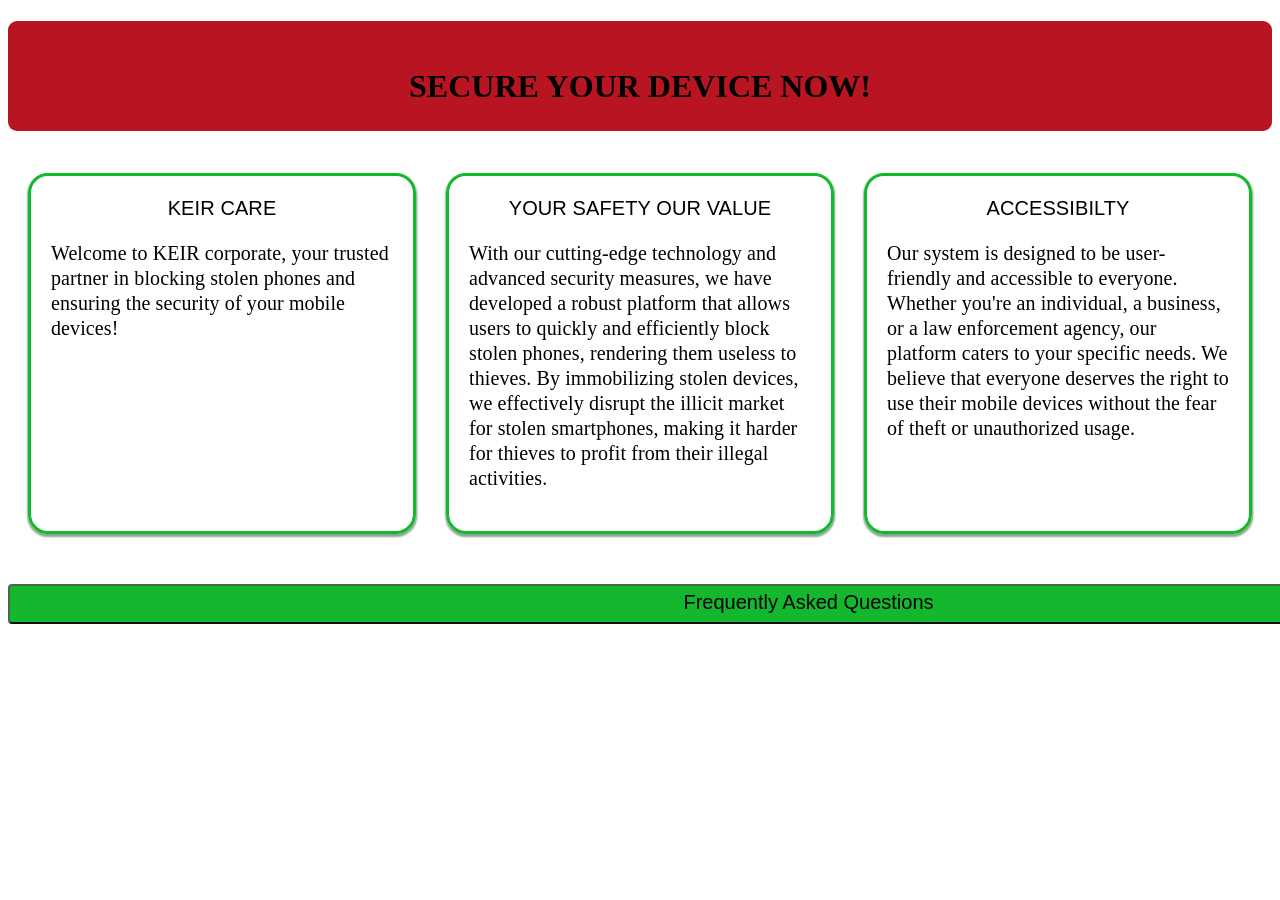
==== homepage.html @ 37306166 "Add files via upload" ====
<!DOCTYPE html>
<html>
  <head>
    <title>KEIR SYSTEM</title>
    <link rel="stylesheet" href="style.css">
    <link rel="stylesheet" href="main.css">
  </head>
    <body>
      <main>
        <div><h1>SECURE YOUR DEVICE NOW!  </h1></div>
       
          <div class="main-body-div">
          <div class="body-desription">
            <div class="main-title">KEIR CARE</div>
             <div class="title-description">
              <P> 
                Welcome to KEIR corporate, your trusted partner in blocking stolen phones and ensuring the security of your mobile devices! 
               </P>
             </div>
           </div>
          <div class="body-desription">
            <div class="main-title">YOUR SAFETY OUR VALUE</div>
            <div class="title-description"> 
              <p> With our cutting-edge technology and advanced security measures, we have developed a robust platform that allows users to quickly and efficiently block stolen phones, rendering them useless to thieves. By immobilizing stolen devices, we effectively disrupt the illicit market for stolen smartphones, making it harder for thieves to profit from their illegal activities.
            </p>
          </div>
          </div>
          <div class="body-desription">
           <div class="main-title">ACCESSIBILTY</div>
            <div class="title-description"><p>
              Our system is designed to be user-friendly and accessible to everyone. Whether you're an individual, a business, or a law enforcement agency, our platform caters to your specific needs. We believe that everyone deserves the right to use their mobile devices without the fear of theft or unauthorized usage.
              </p></div>
          </div>
          </div>
      </main>
     <section>
      <div class="dropdown"><button>Frequently Asked Questions</button>
        <div class="dropdown-content">
          <ul>
            <a href="#"><li>What is phone blocking?</li></a>
            <a href="#"><li>How does phone blocking work?</li></a>
            <a href="#"><li>Can I block my lost phone?</li></a>
            <a href="#"><li>What information do I need to block my phone?</li></a>
            <a href="#"><li>Will blocking my phone erase my data?</li></a>
            <a href="#"><li>Can a blocked phone be unblocked?</li></a>
          </ul>
        </div>
        </div>
  
     </section>
    </body>
</html>
---- style.css ----
ul li{
  list-style: none;
  letter-spacing: 0.2px;
  line-height: 24px;
}
.dropdown button{
  display:flex;
  justify-content: center;
  width: 1601px;
  height: 40px;
  font-size: 20px;
    border-color: #4a664e;
    background-color: #14b82f;
    border-radius: 4px;
    padding: 5px 5px;
   
  
}
.dropdown{
  display: inline-block;
  position: relative;
}
.dropdown-content{
  display: none;
  position: absolute;
  width:100%;
  overflow: auto;
  letter-spacing: 0.2px;
  line-height: 25px;
  font-size: 20px;
  box-shadow:  0px 10px 10px 0px rgba(0,0,0,0.4);

}
.dropdown:hover .dropdown-content{
  display: block;
}
.dropdown-content a{
  display: block;
  color: #000000;
  padding: 5px;
  text-decoration: none;
 
}
.dropdown-content a:hover{
  background-color: #e7eee9;
  
}
---- main.css ----
main div h1{
  display: flex;
  justify-content: center;
  align-items: center;
  background-color: #b81422;
  padding: 20px 0px 0px 0px;
  height: 90px;
  border-radius: 9px;
  }
  

  main div.main-body-div{
    display:grid;
    grid-template-columns: 1fr 1fr 1fr;
    column-gap: 30px;
    padding: 20px 20px 20px 20px;
    margin-bottom: 30px;
   
  
  }
  .body-desription{
    padding: 20px;
    border-style: solid;
    border-radius: 20px;
    border-color: #14b82f;
    box-shadow: 0.2px 2px 2px 1px #87a58c ;
    letter-spacing: 0.1px;
    line-height: 25px;
    font-size: 20px;
  
  }
  .body-desription:hover{
    background-color: #e7eee9;
  }
  div .main-title{
    font-family: 'Franklin Gothic Medium', 'Arial Narrow', Arial, sans-serif;
    font-size: 20px; 
    display: flex;
    justify-content: center;
    
  }
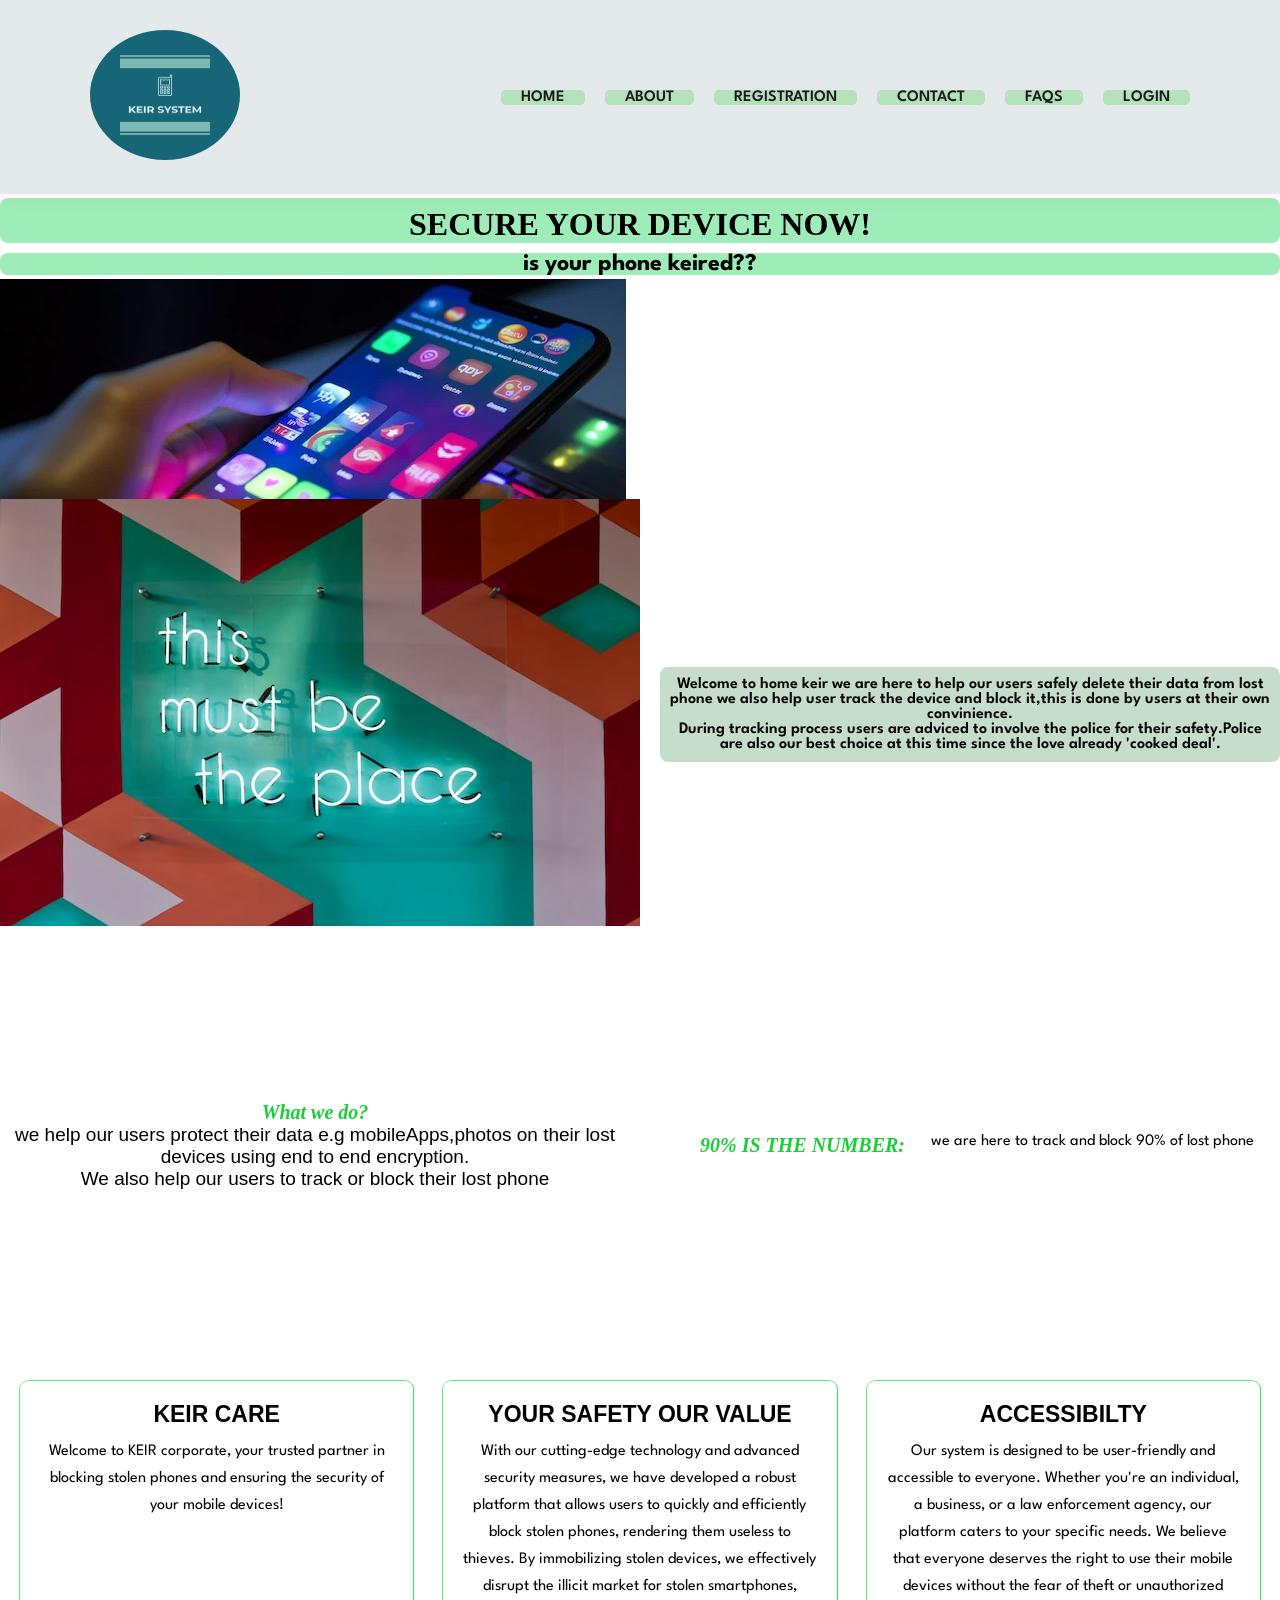
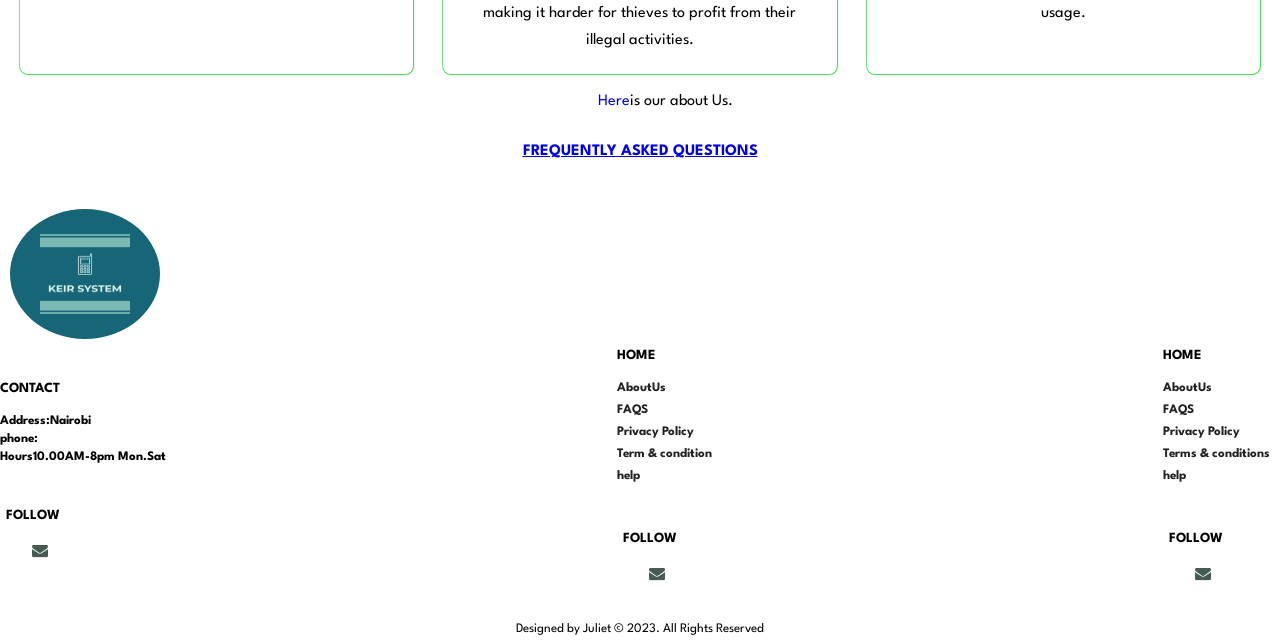
==== commit 82e4aa45: ""worked on linking some pages and logo image"" ====
--- a/homepage.html
+++ b/homepage.html
@@ -1,52 +1,201 @@
 <!DOCTYPE html>
 <html>
+
   <head>
     <title>KEIR SYSTEM</title>
-    <link rel="stylesheet" href="style.css">
-    <link rel="stylesheet" href="main.css">
+    <meta charset="UTF-8">
+    <meta http-equiv="X-UA-Compatible" content="IE=edge">
+    <meta name="viewport" content="width=device-width, initial-scale=1.0">
+
+    <link rel="stylesheet" href="navbar.css">
+    <link rel="stylesheet" href="asset/all.css">
+    <!-- <link rel="stylesheet" href="homepage.css"> -->
+
+    <link rel="stylesheet" href="https://cdnjs.cloudflare.com/ajax/libs/font-awesome/4.7.0/css/font-awesome.min.css">
+    <link rel="preconnect" href="https://fonts.gstatic.com/" crossorigin>
+    <link rel="stylesheet" href="https://fonts.googleapis.com/css2?family=Poppins:wght@400;500&display=swap">
+
   </head>
-    <body>
-      <main>
-        <div><h1>SECURE YOUR DEVICE NOW!  </h1></div>
-       
-          <div class="main-body-div">
-          <div class="body-desription">
-            <div class="main-title">KEIR CARE</div>
-             <div class="title-description">
-              <P> 
-                Welcome to KEIR corporate, your trusted partner in blocking stolen phones and ensuring the security of your mobile devices! 
-               </P>
-             </div>
-           </div>
-          <div class="body-desription">
-            <div class="main-title">YOUR SAFETY OUR VALUE</div>
-            <div class="title-description"> 
-              <p> With our cutting-edge technology and advanced security measures, we have developed a robust platform that allows users to quickly and efficiently block stolen phones, rendering them useless to thieves. By immobilizing stolen devices, we effectively disrupt the illicit market for stolen smartphones, making it harder for thieves to profit from their illegal activities.
-            </p>
-          </div>
-          </div>
-          <div class="body-desription">
-           <div class="main-title">ACCESSIBILTY</div>
-            <div class="title-description"><p>
-              Our system is designed to be user-friendly and accessible to everyone. Whether you're an individual, a business, or a law enforcement agency, our platform caters to your specific needs. We believe that everyone deserves the right to use their mobile devices without the fear of theft or unauthorized usage.
-              </p></div>
-          </div>
-          </div>
-      </main>
-     <section>
-      <div class="dropdown"><button>Frequently Asked Questions</button>
-        <div class="dropdown-content">
-          <ul>
-            <a href="#"><li>What is phone blocking?</li></a>
-            <a href="#"><li>How does phone blocking work?</li></a>
-            <a href="#"><li>Can I block my lost phone?</li></a>
-            <a href="#"><li>What information do I need to block my phone?</li></a>
-            <a href="#"><li>Will blocking my phone erase my data?</li></a>
-            <a href="#"><li>Can a blocked phone be unblocked?</li></a>
-          </ul>
-        </div>
-        </div>
-  
-     </section>
-    </body>
+
+  <body>
+    <section id="header">
+      <a href="./homepage.html"><img class="logo-img" src="logo.png"></a>
+      <div>
+        <ul id="navbar">
+          <li class="active"><a href="./homepage.html">HOME</a></li>
+          <li><a href="./aboutUs.html">ABOUT</a></li>
+          <li><a href="./KEIRregister.html">REGISTRATION</a></li>
+          <li><a href="./contact.html">CONTACT</a></li>
+          <li><a href="./FAQs.html">FAQS</a></li>
+          <li><a href="./login.html">LOGIN</a></li>
+
+
+
+      </div>
+
+    </section>
+    <main>
+      <div>
+        <h1>SECURE YOUR DEVICE NOW! </h1>
+      </div>
+      <div>
+        <h2>is your phone keired??</h2>
+      </div>
+      <div class="holdingphoneImage">
+        <img class="phoneImage" src="Images/51f6ba2b-4067-4488-bf45-29a40af8ccab.jpg">
+      </div>
+      <div class="keired-phone">
+        <div class="keired-phone-first-description">
+          <div class="tim-mossholder-img"><img src="Images/tim-mossholder-GOMhuCj-O9w-unsplash.jpg">
+          </div>
+          <div class="keired-phone-image-paragraph">
+            <p>
+              Welcome to home keir we are here to help our users safely delete their data from lost phone we also help
+              user track the device and block it,this is done by users at their own convinience.
+            </p>
+            <p>
+              During tracking process users are adviced to involve the police for their safety.Police are also our best
+              choice at this time since the love already 'cooked deal'.
+            </p>
+          </div>
+        </div>
+        <div class="keired-phone-first-description">
+          <div>
+            <h3>What we do?</h3>
+            <ul>
+              <ol>
+                we help our users protect their data e.g mobileApps,photos on their lost devices using end to end
+                encryption.
+              </ol>
+              <ol>
+                We also help our users to track or block their lost phone
+              </ol>
+            </ul>
+          </div>
+          <div class=".keired-phone-first-description-percentage"> <span>
+              <h3>90% IS THE NUMBER:</h3>
+            </span>
+            <p>we are here to track and block 90% of lost phone</p>
+          </div>
+        </div>
+      </div>
+
+      <div class="main-body-div">
+        <div class="body-desription">
+          <div class="main-title"> KEIR CARE </div>
+          <div class="title-description">
+            <P>
+              Welcome to KEIR corporate, your trusted partner in blocking stolen phones and ensuring the security of
+              your mobile devices!
+            </P>
+          </div>
+        </div>
+        <div class="body-desription">
+          <div class="main-title">YOUR SAFETY OUR VALUE</div>
+          <div class="title-description">
+            <p> With our cutting-edge technology and advanced security measures, we have developed a robust platform
+              that allows users to quickly and efficiently block stolen phones, rendering them useless to thieves. By
+              immobilizing stolen devices, we effectively disrupt the illicit market for stolen smartphones, making it
+              harder for thieves to profit from their illegal activities.
+            </p>
+          </div>
+        </div>
+        <div class="body-desription">
+          <div class="main-title">ACCESSIBILTY</div>
+          <div class="title-description">
+            <p>
+              Our system is designed to be user-friendly and accessible to everyone. Whether you're an individual, a
+              business, or a law enforcement agency, our platform caters to your specific needs. We believe that
+              everyone deserves the right to use their mobile devices without the fear of theft or unauthorized usage.
+            </p>
+          </div>
+        </div>
+      </div>
+    </main>
+
+    <!-- About us section -->
+    <section>
+      <div class="aboutUs">
+        <p>
+          <a href="aboutUs.html" class="aboutusLink"> <span> Here </span> </a>is our about Us.
+        </p>
+      </div>
+    </section>
+
+    <!-- Frequently Asked Questions section -->
+    <section>
+      <div class="dropdown">
+        <a href="FAQs.html">
+          <h4>Frequently Asked Questions</h4>
+
+
+        </a>
+      </div>
+
+    </section>
+    <footer class="section-pl1">
+      <div class="col">
+        <a href="./homepage.html"><img class="logo-img" src="logo.png" alt=""></a>
+        <h4>Contact</h4>
+        <p><strong>Address:</strong>Nairobi</p>
+        <p><strong>phone:</strong></p>
+        <p><strong>Hours</strong>10.00AM-8pm Mon.Sat</p>
+        <div class="follow">
+          <h4>follow</h4>
+          <div class="icon">
+            <i class="fa-brands fa-facebook-f"></i>
+            <i class="fa-brands fa-twitter"></i>
+            <i class="fa-brands fa-linkedin-in"></i>
+            <i class="fa fa-envelope"></i>
+            <i class="fa-brands fa-youtube"></i>
+
+          </div>
+        </div>
+      </div>
+      <div class="col2">
+        <h4>home</h4>
+        <a href="#"> AboutUs</a>
+        <a href="#"> FAQS</a>
+        <a href="#"> Privacy Policy</a>
+        <a href="#"> Term & condition</a>
+        <a href="#"> help</a>
+        <div class="follow">
+          <h4>follow</h4>
+          <div class="icon">
+            <i class="fa-brands fa-facebook-f"></i>
+            <i class="fa-brands fa-twitter"></i>
+            <i class="fa-brands fa-linkedin-in"></i>
+            <i class="fa fa-envelope"></i>
+            <i class="fa-brands fa-youtube"></i>
+
+          </div>
+        </div>
+      </div>
+
+      <div class="col2">
+        <h4>home</h4>
+        <a href="#"> AboutUs</a>
+        <a href="#"> FAQS</a>
+        <a href="#">Privacy Policy</a>
+        <a href="#">Terms & conditions</a>
+        <a href="#"> help</a>
+        <div class="follow">
+          <h4>follow</h4>
+          <div class="icon">
+            <i class="fa-brands fa-facebook-f"></i>
+            <i class="fa-brands fa-twitter"></i>
+            <i class="fa-brands fa-linkedin-in"></i>
+            <i class="fa fa-envelope"></i>
+            <i class="fa-brands fa-youtube"></i>
+
+          </div>
+        </div>
+      </div>
+      <div class="copyright">
+        <p>Designed by Juliet © 2023. All Rights Reserved</p>
+      </div>
+
+    </footer>
+  </body>
+
 </html>
--- a/navbar.css
+++ b/navbar.css
@@ -0,0 +1,672 @@
+@import url("https://fonts.googleapis.com/css2?family=Spartan:wght@100;200;300;400;500;600;700;800;900&display=swap");
+
+* {
+    margin: 0;
+    padding: 0;
+    box-sizing: border-box;
+    font-family: "Spartan", sans-serif;
+}
+
+
+body {
+    width: 100%;
+}
+
+/* h1 {
+    font-size: 50px;
+    line-height: 64px;
+    color: #222;
+    margin-bottom: 20p;
+}
+
+h2 {
+    font-size: 46px;
+    line-height: 34px;
+    color: #6f87cc;
+
+}
+
+h3 {
+    font-size: 50px;
+    line-height: 64px;
+    color: #222;
+
+}
+
+h4 {
+    font-size: 20px;
+    /*line-height: 64px;
+    color: #222;
+}
+
+h6 {
+    font-size: 12px;
+    font-weight: 700;
+}
+
+p {
+    font-size: 16px;
+    color: #465b52;
+    margin: 15px 0 20px 0;
+} */
+
+#header {
+    display: flex;
+    justify-content: space-between;
+    align-items: center;
+    padding: 20px 80px;
+    background: #e4e9eb;
+    box-shadow: 0 5px 15px rgba(216, 35, 35, 0.06);
+    z-index: 999;
+    position: sticky;
+    top: 0;
+    left: 0;
+}
+
+.logo-img {
+    height: 130px;
+    width: 150px;
+    margin-top: 10px;
+    cursor: pointer;
+    margin-bottom: 10px;
+    margin-left: 10px;
+    border-radius: 50%;
+}
+
+.logo-img:hover {
+    transform: scale(1.5);
+}
+
+
+#navbar {
+    display: flex;
+    align-items: center;
+    justify-content: space-between;
+
+
+}
+
+#navbar li {
+    list-style: none;
+    position: relative;
+    padding: 0px 20px;
+}
+
+#navbar li a {
+    text-decoration: none;
+    font-size: 16px;
+    font-weight: 600;
+    color: #1a1a1a;
+    transition: 0.3 ease;
+}
+
+
+#navbar li a:hover,
+#navbar li a.active {
+    color: rgb(13, 13, 144);
+}
+
+
+
+
+#navbar li a:hover::after,
+#navbar li a.active::after {
+    content: "";
+    width: 30px;
+    height: 2px;
+    background-color: #eaeaf0;
+    bottom: -4;
+    left: 20px;
+}
+
+span {
+    float: left;
+    padding-left: 50px;
+}
+
+#welcome {
+    background-image: url("img/1.jpg");
+    background-color: rgb(246, 246, 238);
+    display: flex;
+    height: 90vh;
+    width: 100%;
+    background-size: cover;
+    flex-direction: column;
+    justify-content: center;
+    align-items: flex-start;
+    padding: 0px 80px;
+    background-position: top 34% right 0;
+
+}
+
+#welcome a button {
+    font-size: 140x;
+    font-weight: 600;
+    padding: 15px 30px;
+    color: #000;
+    border-color: #abe00c;
+    border-radius: 20px;
+    cursor: pointer;
+    border: none;
+    outline: none;
+    transition: 0.2s;
+    margin-top: 10px;
+}
+
+
+
+
+#welcome a {
+    color: #1a1a1a;
+    text-decoration: none;
+}
+
+.section-whyus {
+    text-align: center;
+    margin: 20px 20px 20px 20px;
+
+
+}
+
+#testimonials {
+    text-align: center;
+    margin-top: 20px;
+
+}
+
+#testimonials .rentals {
+    flex-direction: row;
+    display: flex;
+    flex-wrap: wrap;
+    justify-content: space-between;
+    padding-top: 20px;
+    width: 100%;
+
+}
+
+#testimonials .rentals .rentals1 {
+    width: 49%;
+    height: fit-content;
+    position: relative;
+    margin-bottom: 10px;
+    border-radius: 0px;
+    margin-left: 0%
+}
+
+#testimonials .rentals .rentals1 img {
+    width: 100%;
+    height: fit-content;
+    position: relative;
+    margin-bottom: 10px;
+    border-radius: 0px;
+    margin-left: 0%;
+    padding: 10px;
+}
+
+#testimonials .rentals .text {
+    width: 49%;
+    height: fit-content;
+    position: relative;
+    margin-bottom: 10px;
+    border-radius: 0px;
+    margin-left: 0%
+}
+
+#testimonials .rentals .text .text-content {
+    width: 100%;
+    height: fit-content;
+    position: relative;
+    margin-bottom: 10px;
+    border-radius: 0px;
+    margin-left: 0%;
+    padding: 70px 10px;
+}
+
+
+#testimonials .rentals .text .star {
+    padding-bottom: 0px;
+}
+
+#testimonials .rentals .text .star i {
+    font-size: 12px;
+    color: rgb(243, 181, 25);
+}
+
+#testimonials .pro-container {
+    display: flex;
+    flex-wrap: wrap;
+    justify-content: space-between;
+    padding-top: 20px;
+}
+
+#testimonials .pro {
+    width: 23%;
+    min-width: 250px;
+    padding: 10px 12px;
+    border: 1px solid #d0d3c9;
+    border-radius: 25px;
+    cursor: pointer;
+    box-shadow: 20px 20px 30px rgba(0, 0, 0, 0.02);
+    margin: 15px 0px;
+    transition: 0.2s ease;
+    position: relative;
+}
+
+#testimonials .pro img {
+    width: 100%;
+    height: fit-content;
+    position: relative;
+    margin-bottom: 10px;
+    border-radius: 0px;
+    margin-left: 0%;
+
+
+
+}
+
+#testimonials .des {
+    padding: 10px 0;
+    text-align: start;
+}
+
+#testimonials .pro:hover {
+    box-shadow: 20px 20px 30px rgba(0, 0, 0, 0.06);
+}
+
+#testimonials .pro .des span {
+    color: #323030
+}
+
+#testimonials .pro .des h5 {
+    padding-top: 7px;
+    color: #1a0a0a;
+    font-size: 14p;
+}
+
+#testimonials .pro .des .star {
+    padding-bottom: 0px;
+}
+
+#testimonials .pro .des i {
+    font-size: 12px;
+    color: rgb(243, 181, 25);
+}
+
+.about1 {
+    width: 80%;
+    padding-left: 50px;
+    margin: 70px 100px;
+    align-items: center;
+    font-weight: 700;
+    background-color: #a8c2e5;
+    height: 200px;
+    border-radius: 20px;
+    padding-top: 30px;
+
+}
+
+.aboutinfo1 {
+    font-weight: 700;
+
+}
+
+
+.about {
+    display: flex;
+    flex-wrap: wrap;
+    justify-content: space-between;
+    padding: 0 80px;
+    margin-top: 20px;
+}
+
+.about .about-box {
+    display: flex;
+    flex-direction: column;
+    justify-content: center;
+    align-items: start;
+    background-image: url("img/banner/b14.png");
+    min-width: 30%;
+    height: 30vh;
+    background-size: cover;
+    background-position: center;
+    padding: 20px;
+    margin-bottom: 20px;
+    border-radius: 20px;
+    background-repeat: no-repeat;
+    background-color: hsla(250, 86%, 37%, 0.969);
+
+
+}
+
+
+.about .about-box h2 {
+    color: #fff;
+    font-weight: 900;
+    font-size: 22px;
+}
+
+.about .about-box h3 {
+    color: #1b0202;
+    font-weight: 800;
+    font-size: 15px;
+}
+
+.about .about-box2 {
+    align-items: center;
+    background-image: url("img/banner/b14.png");
+    background-repeat: no-repeat;
+    background-color: hsla(250, 85%, 35%, 0.882);
+    background-position: 20px 30px;
+    padding: 20px;
+}
+
+.about .about-box3 {
+    align-items: center;
+    background-image: url("img/banner/b14.png");
+    background-repeat: no-repeat;
+    background-color: hsla(250, 92%, 41%, 0.882);
+    background-position: 20px 30px;
+    padding: 20px;
+    height: 40vh;
+}
+
+#testimonials-area {
+    width: 100%;
+    height: 80px;
+    background-color: blue;
+    text-align: center;
+
+}
+
+.testimonials-area {
+    display: flex;
+    flex-wrap: wrap;
+    flex-direction: column;
+    justify-content: space-between;
+    padding: 0 80px;
+    margin-top: 40px;
+    width: 80%;
+}
+
+.testimonials-area h4 {
+    margin-top: 10px;
+    color: #1b0202;
+    font-weight: 800;
+    font-size: 15px;
+    width: 100%;
+}
+
+.testimonials-area .testimonials-box {
+
+    display: flex;
+    flex-direction: column;
+    justify-content: center;
+    align-items: start;
+    width: 30%;
+    height: 30vh;
+    background-size: cover;
+    background-position: center;
+    padding: 20px;
+    margin-bottom: 20px;
+    border-radius: 20px;
+    background-repeat: no-repeat;
+    background-color: hsla(248, 11%, 86%, 0.969);
+
+}
+
+.testimonials-area .testimonials-box h2 {
+    color: #000;
+    font-weight: 800px;
+    font-size: 15px;
+
+}
+
+.testimonials-area .testimonials-box2 {
+
+    display: flex;
+    flex-direction: column;
+    justify-content: center;
+    align-items: start;
+    width: 30%;
+    height: 30vh;
+    background-size: cover;
+    background-position: center;
+    padding: 20px;
+    margin-bottom: 20px;
+    border-radius: 20px;
+    background-repeat: no-repeat;
+    background-color: hsla(248, 11%, 86%, 0.969);
+
+}
+
+.testimonials-box3 {
+
+    display: flex;
+    flex-direction: column;
+    justify-content: center;
+    align-items: start;
+    width: 30%;
+    height: 30vh;
+    background-size: cover;
+    background-position: center;
+    padding: 20px;
+    margin-bottom: 20px;
+    border-radius: 20px;
+    background-repeat: no-repeat;
+    background-color: hsla(248, 11%, 86%, 0.969);
+
+}
+
+input[type=text],
+input[type=tel],
+textarea {
+    width: 100%;
+    padding: 12px;
+    border: 1px solid #ccc;
+    border-radius: 4px;
+    resize: vertical
+}
+
+label {
+    padding: 12px 12px 12px 0px;
+    display: inline-block;
+}
+
+input[type=submit] {
+    background-color: #1d04aa;
+    color: white;
+    padding: 12px 20px;
+    border: none;
+    border-radius: 4px;
+    cursor: pointer;
+    float: right;
+}
+
+input[type=submit]:hover {
+    background-color: #d3d61a;
+}
+
+.container {
+    border-radius: 5px;
+    background-color: #f2f2f2;
+    padding: 20px;
+    width: 70;
+    flex-direction: column;
+}
+
+col-25 {
+    float: left;
+    width: 25%;
+    margin-top: 6px;
+}
+
+col-75 {
+    float: left;
+    width: 75%;
+    margin-top: 6px;
+}
+
+.row::after {
+    content: "";
+    display: table;
+    clear: both;
+}
+
+.contact {
+    text-align: center;
+    margin-top: 20px;
+}
+
+.contact-section1 {
+    background-color: grey;
+}
+
+.contact .contact-section2 {
+    margin-top: 20px;
+}
+
+.contactus {
+
+    border: solid 1px;
+    padding: 20px 80px;
+    margin-top: 100px;
+    width: 82%;
+    margin-left: 20px;
+    box-shadow: 10px 20px #9e9b9d;
+    margin-bottom: 10px;
+    border-radius: 50px;
+    margin-bottom: 30px;
+}
+
+
+
+#newsletters {
+    display: flex;
+    justify-content: space-between;
+    flex-wrap: wrap;
+    align-items: center;
+    background-image: url("img/banner/b14.png");
+    background-repeat: no-repeat;
+    background-color: hsla(250, 90%, 35%, 0.882);
+    background-position: 20px 30px;
+    padding: 20px;
+}
+
+#newsletters h4 {
+    font-size: 25px;
+    line-height: 20px;
+    font-weight: 700;
+    padding-top: 20px;
+    color: #f5f5f5;
+
+}
+
+#newsletters p {
+    font-size: 14px;
+    font-weight: 600;
+    color: #a6acbd;
+
+}
+
+#newsletters span {
+    color: rgb(206, 196, 49);
+}
+
+#newsletters .form {
+    display: flex;
+    width: 40%;
+}
+
+#newsletters .form input {
+    height: 3.125rem;
+    padding: 0 1.5em;
+    font-size: 14px;
+    width: 100%;
+    border: 1px solid transparent;
+    border-radius: 4px;
+    outline: none;
+    border-top-right-radius: 0px;
+    border-bottom-right-radius: 0px;
+
+}
+
+#newsletters .form button {
+    background-color: #088;
+    color: #f5f5f5;
+    white-space: nowrap;
+    border-top-left-radius: 0px;
+    border-bottom-left-radius: 0px;
+    padding-right: 10px;
+}
+
+
+footer {
+    padding-top: 20px;
+    display: flex;
+    flex-wrap: wrap;
+    justify-content: space-between;
+}
+
+
+
+footer .col {
+    display: flex;
+    flex-direction: column;
+    flex-wrap: wrap;
+    align-items: flex-start;
+    margin-bottom: 20px;
+    padding-top: 20px;
+    margin-right: 10px;
+    font-weight: 700;
+}
+
+footer .col2 {
+    display: flex;
+    flex-direction: column;
+    flex-wrap: wrap;
+    align-items: flex-start;
+    margin-bottom: 20px;
+    padding-top: 20px;
+    margin-right: 10px;
+    font-weight: 700;
+    padding-top: 150px;
+
+}
+
+footer h4 {
+    font-size: 14px;
+    padding-bottom: 20px;
+}
+
+footer p {
+    font-size: 13px;
+    margin: 0 0 6px 0;
+}
+
+footer a {
+    font-size: 13px;
+    text-decoration: none;
+    color: #222;
+    margin-bottom: 10px;
+}
+
+footer .follow {
+    margin-top: 20px;
+}
+
+footer .follow i {
+    color: #465b52;
+    padding-right: 4px;
+    cursor: pointer;
+}
+
+footer .follow i:hover,
+footer a:hover {
+    color: #088178;
+}
+
+footer .copyright {
+    width: 100%;
+    text-align: center;
+    padding-top: 20px;
+}
--- a/asset/all.css
+++ b/asset/all.css
@@ -0,0 +1,192 @@
+
+/* *****************homepage css******* */
+h1 {
+  display: flex;
+  justify-content: center;
+  align-items: center;
+  font-family: 'Times New Roman', Times, serif;
+  border-radius: 8px;
+  padding-top: 8px;
+  background-color: #9eecb7;
+  margin-top: 4px;
+  margin-bottom: 10px;
+  }
+  h2 {
+    display: flex;
+    justify-content: center;
+    align-items: center;
+    border-radius: 8px;
+    background-color: #9eecb7;
+    margin-top: 4px;
+    margin-bottom: 4px;
+    }
+    .containerholdingphoneImage {
+      width: 100%;
+      margin: 0 auto;
+      margin-bottom: 8px;
+    }
+    .holdingphoneImage {
+    height: 220px;
+    border-radius: 8px;
+    }
+.keired-phone {
+  display: grid;
+  grid-template-rows: 1fr 1fr;
+}
+
+.keired-phone-first-description {
+display: grid;
+grid-template-columns: 1fr 1fr;
+column-gap: 20px;
+justify-content: center;
+align-items: center;
+text-align: center;
+}
+.keired-phone-image-paragraph {
+background-color: #c5ddca;
+padding: 10px 10px;
+border-radius: 8px;
+font-weight: 600;
+}
+div h3 {
+  font-family:'Times New Roman', Times, serif;
+  font-style: italic;
+  color: #17cf36;
+  font-weight: 900;
+  font-size: 20px;
+}
+ul ol {
+font-family:'Gill Sans', 'Gill Sans MT', Calibri, 'Trebuchet MS', sans-serif;
+font-size: 19px;
+}
+
+
+/* **********keir care div(s)******* */
+
+  main div.main-body-div {
+    display:grid;
+    grid-template-columns: 1fr 1fr 1fr;
+    column-gap: 30px;
+    padding: 20px 20px;
+  }
+
+  .body-desription {
+    padding: 20px;
+    border-radius: 8px;
+    border-color: #0e4718;
+    box-shadow: 0.15px 0.17px 0.8px 0.9px #3add55;
+  }
+  div .main-title {
+    font-size:23px; 
+    font-weight: 700;
+    justify-content: center;
+    align-items: center;
+    display: flex;
+    font-family:'Gill Sans', 'Gill Sans MT', Calibri, 'Trebuchet MS', sans-serif;
+  }
+
+  .title-description p { 
+    text-align: center;
+    padding-top: 10px;
+    font-weight:400;
+    font-size: 200;
+    line-height: 3vh;
+    margin:auto;
+    }
+  .body-desription:hover{
+    background-color: #e5f5ea;
+  }
+
+/* ********About Us******* */
+
+.aboutUs {
+  display: grid;
+  grid-template-rows: 1fr 1fr;
+  margin-bottom: 20px;
+  justify-content: center;
+  align-items: center;
+
+}
+.div-about-img-1 {
+  width: 100%;
+}
+.about-img-1{
+  display: flex;
+  margin: auto;
+  cursor: zoom-in;
+  background-color: hsl(0, 0%, 90%);
+  transition: background-color 300ms;
+  width: 900px;
+  height: 400px;
+  border-radius: 10px;
+}
+.combinedAlignment{
+display: flex;
+flex-direction: row;
+justify-content: center;
+align-items: center;
+}
+.about-rotate{
+    width: 700px;
+    height: 100px;
+    background-color: hsl(0, 0%, 90%);
+    text-align: center;
+    line-height: 100px;
+    font-size: 24px;
+    transform: rotate(-90deg);
+    border-radius: 20px;
+    background-color: #14b87f;
+}
+.about-title{
+  font-size: 20px;
+  color: #14b82f;
+  font-weight: 900;
+}
+.about-paragraph{
+ 
+  
+}
+.mission-paragraph{
+  background-color: hsl(0, 0%, 90%);
+  padding: 10px 10px;
+  margin-left: 20px;
+  margin-right: 20px;
+} 
+.mission-paragraph:hover {
+  border-style:solid;
+  border-color: #14b87f;
+  border-radius: 8px;
+}
+/* *******Faq css***** */
+.dropdown {
+  background-image: url();
+}
+h4 {  
+display: flex;
+justify-content: center;
+align-items: center;
+text-transform: uppercase;
+margin-top: 20px;
+}
+.p-description {
+  margin-left: 20px;
+  margin-left: 20px;
+  font-size: 19px;
+  display: none;
+}
+ul li {
+  font-size: 15px;
+  font-weight: 500;
+  background-color: #b3e2bb;
+  border-radius: 5px;
+  padding: 5px 5px;
+  list-style: none;
+  margin: 10px 10px 10px 10px;
+}
+ul li:hover {
+  display: block;
+  background-color: #c5ddca;
+}
+.dropdown-content ul li:hover p {
+  display: block;
+}
--- a/homepage.css
+++ b/homepage.css
@@ -0,0 +1,79 @@
+ main div h1{
+  display: flex;
+  justify-content: center;
+  align-items: center;
+  height: 90px;
+  border-radius: 9px;
+  }
+  main div h2{
+    display: flex;
+    justify-content: center;
+    align-items: center;
+    height: 50px;
+    border-radius: 9px;
+    }
+  .holdingphoneImage {
+    width: 100%;
+    display: flex ;
+    margin: 0 auto;
+    margin-bottom: 8px;
+  }
+  .phoneImage {
+  height: 220px;
+  border-radius: 8px;
+  width: 100%;
+  }
+  .keired-phone {
+    display: grid;
+    grid-template-rows: 1fr 1fr;
+  }
+  .keired-phone-first-description {
+    display: grid;
+    grid-template-columns: 1fr 1fr;
+    column-gap: 20px;
+    justify-content: center;
+    align-items: center;
+    text-align: center;
+    }
+
+  main div.main-body-div{
+    display:grid;
+    grid-template-columns: 1fr 1fr 1fr;
+    column-gap: 30px;
+    padding: 20px 20px 20px 20px;
+    margin-bottom: 30px;
+  }
+  .body-desription{
+    padding: 20px;
+     border-style: solid; 
+    border-radius: 20px;
+    border-color: #14b82f;
+    box-shadow: 0.15px 0.17px 0.8px 0.9px #15c933 ;
+    letter-spacing: 0.1px;
+    line-height: 25px;
+    font-size: 20px;
+  
+  }
+  .title-description p{ 
+    text-align: center;
+    text-shadow: 1px 1px 2px rgb(16, 196, 112),  0 0 5px darkgreen;
+   text-transform: uppercase; 
+    padding-top: 15px;
+    font-weight: 400;
+    font-size: 20px;
+     color: rgba 0,0,0,0.15; 
+    line-height: 3vh;
+    margin:auto;
+    }
+  .body-desription:hover{
+    background-color: #e5f5ea;
+  }
+  div .main-title{
+    font-family: 'Franklin Gothic Medium', 'Arial Narrow', Arial, sans-serif; 
+    font-size:23px; 
+    font-weight: 600;
+    display: flex;
+    justify-content: center;
+    
+  }
+  
